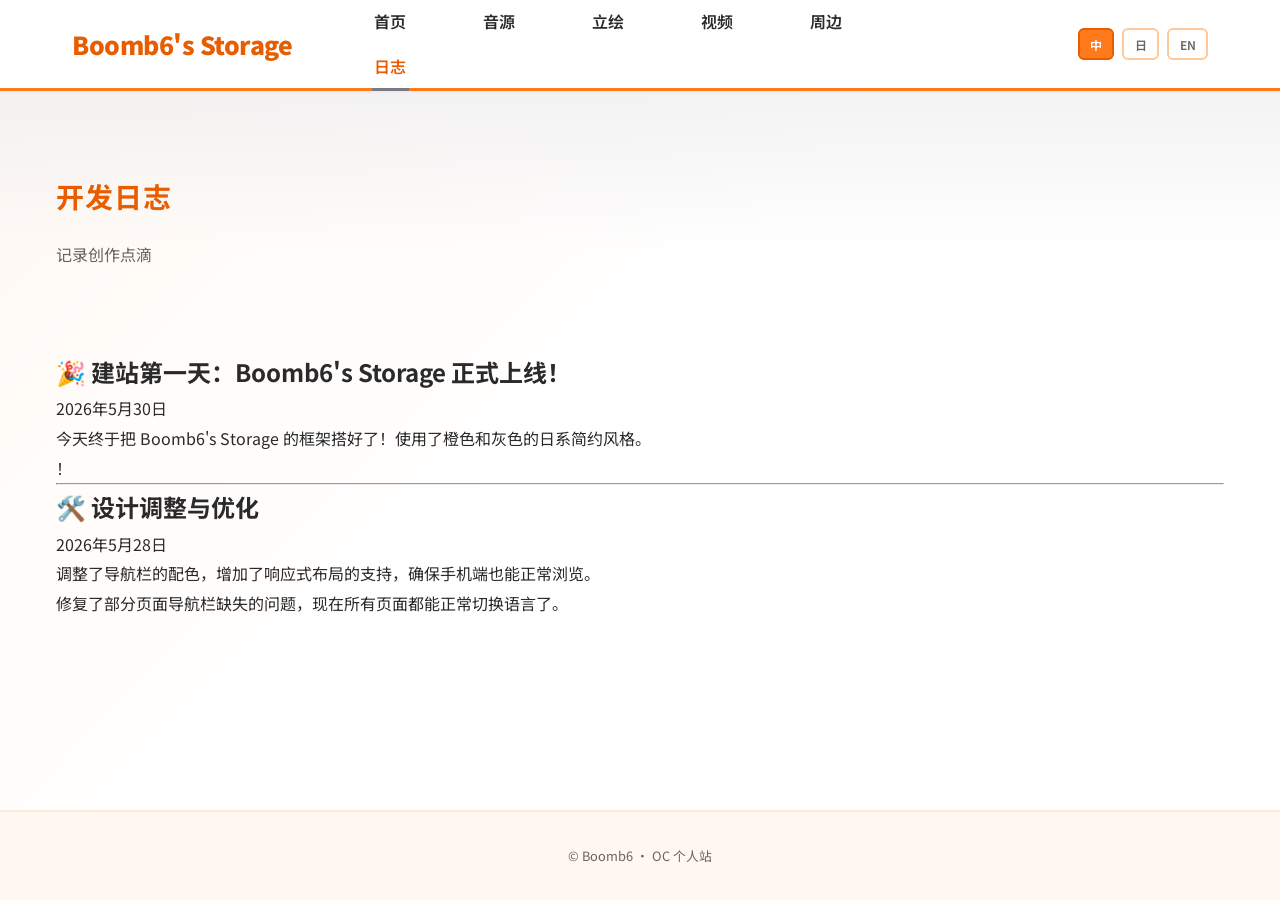
==== blog.html @ de1bec45 "Add files via upload" ====
<!DOCTYPE html>
<html lang="zh-CN">
<head>
    <meta charset="UTF-8">
    <meta name="viewport" content="width=device-width, initial-scale=1.0">
    <title>日志 - Boomb6's Storage</title>
    <!-- 确保 css/style.css 路径正确 -->
    <link rel="stylesheet" href="css/style.css">
</head>
<body data-page="blog">
    <header class="site-header">
        <nav class="nav-inner">
            <!-- 网站Logo/名称 -->
            <a href="index.html" class="site-logo" data-i18n="site.name">Boomb6's Storage</a>

            <!-- 导航栏链接 -->
            <ul class="nav-links">
                <li><a href="index.html" data-page="home" data-i18n="nav.home">首页</a></li>
                <li><a href="voicebank.html" data-page="voicebank" data-i18n="nav.voicebank">音源</a></li>
                <li><a href="gallery.html" data-page="gallery" data-i18n="nav.gallery">立绘</a></li>
                <li><a href="videos.html" data-page="videos" data-i18n="nav.videos">视频</a></li>
                <li><a href="merch.html" data-page="merch" data-i18n="nav.merch">周边</a></li>
                <li><a href="blog.html" data-page="blog" data-i18n="nav.blog">日志</a></li>
            </ul>

            <!-- 语言切换按钮 -->
            <div class="lang-switcher" aria-label="Language">
                <button type="button" data-lang="zh" class="active">中</button>
                <button type="button" data-lang="ja">日</button>
                <button type="button" data-lang="en">EN</button>
            </div>
        </nav>
    </header>

    <!-- 使用 blog-container 容器，配合下方的 CSS 样式 -->
    <main class="blog-container">
        <!-- 页面标题和描述 -->
        <h1 class="page-title" data-i18n="blog.title">开发日志</h1>
        <p class="page-desc" data-i18n="blog.desc">记录我的创作</p>

        <!-- 第一篇日志（最新，带图片） -->
        <article class="blog-post">
            <header class="post-header">
                <h2 class="post-title">🎉 建站第一天：Boomb6's Storage 正式上线！</h2>
                <time class="post-date" datetime="2026-05-30">2026年5月30日</time>
            </header>
            
            <!-- 新闻配图（记得把图片放入 assets/images/ 文件夹） -->
            <figure class="post-image">
                <img src="assets/images/blog-01.jpg" alt="建站庆祝插画" loading="lazy" onerror="this.style.display='none'">
                <figcaption></figcaption>
            </figure>
            
            <div class="post-content">
                <p class="post-lead">今天终于把 Boomb6's Storage 的框架搭好了！使用了橙色和灰色的日系简约风格。</p>
                <p>！</p>
            </div>
        </article>

        <!-- 分割线 -->
        <hr class="post-divider">

        <!-- 第二篇日志（纯文字） -->
        <article class="blog-post">
            <header class="post-header">
                <h2 class="post-title">🛠️ 设计调整与优化</h2>
                <time class="post-date" datetime="2026-05-28">2026年5月28日</time>
            </header>
            <div class="post-content">
                <p>调整了导航栏的配色，增加了响应式布局的支持，确保手机端也能正常浏览。</p>
                <p>修复了部分页面导航栏缺失的问题，现在所有页面都能正常切换语言了。</p>
            </div>
        </article>

    </main>

    <footer class="site-footer">
        <p data-i18n="footer">© Boomb6 · OC 个人站</p>
    </footer>

    <!-- 确保 JS 文件路径正确（去掉了不存在的 config.js） -->
    <script src="js/i18n.js"></script>
    <script src="js/main.js"></script>
</body>
</html>
---- css/style.css ----
/* Boomb6's Storage — 2000s 橙白 + 原子灰 */
@import url('https://fonts.googleapis.com/css2?family=Noto+Sans+JP:wght@400;600;800;900&family=Noto+Sans+SC:wght@400;600;800;900&family=Noto+Sans:wght@400;600;800;900&display=swap');

:root {
  --bg: #ffffff;
  --bg-soft: #fff8f2;
  --bg-card: #ffffff;
  --text: #2a2a2a;
  --text-muted: #6b635c;
  --orange: #ff7a1a;
  --orange-deep: #e85d00;
  --orange-light: #ffb347;
  --orange-pale: #ffe8d4;
  --atomic-gray: #b8b8c0;
  --atomic-gray-deep: #7a7a85;
  --atomic-gray-pale: #ececee;
  --border: #ffc99a;
  --shadow: 0 4px 0 rgba(232, 93, 0, 0.12), 0 8px 24px rgba(255, 122, 26, 0.08);
  --radius: 10px;
  --nav-height: 88px;
  --nav-max-width: 1600px;
  --nav-inline: 4.5rem;
  --nav-link-gap: 4.5rem;
  --max-width: 1280px;
  --space-section: 5rem;
  --space-block: 3rem;
  --space-inline: 3.5rem;
  --font-ja: 'Noto Sans JP', 'MS PGothic', sans-serif;
  --font-zh: 'Noto Sans SC', 'Microsoft YaHei', sans-serif;
  --font-en: 'Noto Sans', 'Trebuchet MS', sans-serif;
  --fw-logo: 900;
  --fw-nav: 600;
}

*, *::before, *::after { box-sizing: border-box; margin: 0; padding: 0; }
html { scroll-behavior: smooth; }

body {
  font-family: var(--font-ja);
  font-weight: 400;
  background: var(--bg);
  background-image:
    linear-gradient(180deg, var(--atomic-gray-pale) 0%, transparent 28%),
    linear-gradient(135deg, var(--bg-soft) 0%, var(--bg) 45%, #fff 100%);
  background-attachment: fixed;
  color: var(--text);
  line-height: 1.85;
  min-height: 100vh;
  display: flex;
  flex-direction: column;
}
body.lang-zh { font-family: var(--font-zh); }
body.lang-en { font-family: var(--font-en); }

/* 顶部导航 */
.site-header {
  position: sticky; top: 0; z-index: 100;
  background: rgba(255, 255, 255, 0.95);
  backdrop-filter: blur(6px);
  border-bottom: 3px solid var(--orange);
  box-shadow: 0 2px 0 var(--atomic-gray-pale);
}
.nav-inner {
  width: 100%; max-width: var(--nav-max-width); margin: 0 auto;
  padding: 0 var(--nav-inline); min-height: var(--nav-height);
  display: flex; align-items: center; justify-content: flex-start; gap: 5rem;
}
.site-logo {
  font-size: 1.55rem; font-weight: var(--fw-logo); color: var(--orange-deep);
  text-decoration: none; letter-spacing: -0.02em; white-space: nowrap;
  flex-shrink: 0; margin-right: auto; line-height: 1.15; -webkit-font-smoothing: antialiased;
}
.nav-links {
  display: flex; flex-wrap: wrap; align-items: center;
  gap: 1rem var(--nav-link-gap); list-style: none; margin-left: auto;
}
.nav-links a {
  color: var(--text); text-decoration: none; font-size: 1rem; font-weight: var(--fw-nav);
  padding: 0.6rem 0.15rem; border-bottom: 3px solid transparent; transition: color 0.2s, border-color 0.2s;
}
.nav-links a:hover { color: var(--orange); }
.nav-links a.active { color: var(--orange-deep); border-bottom-color: var(--atomic-gray-deep); }
.lang-switcher { display: flex; gap: 0.5rem; flex-shrink: 0; margin-left: 3.5rem; }
.lang-switcher button {
  background: var(--bg); border: 2px solid var(--border); color: var(--text-muted);
  font-size: 0.75rem; font-weight: 600; padding: 0.35rem 0.65rem; border-radius: 6px;
  cursor: pointer; font-family: inherit; transition: all 0.2s;
}
.lang-switcher button:hover, .lang-switcher button.active {
  background: var(--orange); border-color: var(--orange-deep); color: #fff;
}

/* 主内容 */
main {
  flex: 1; max-width: var(--max-width); width: 100%; margin: 0 auto;
  padding: var(--space-section) var(--space-inline) 6rem;
}
.page-title { font-size: 1.75rem; font-weight: 700; margin-bottom: 1rem; letter-spacing: 0.03em; color: var(--orange-deep); }
.page-desc { color: var(--text-muted); font-size: 1rem; margin-bottom: var(--space-section); max-width: 48rem; line-height: 1.95; }

/* =========================================
   ✅ 首页专属样式（轻盈中心橙色渐变 + 小标题灰色描边）
   ========================================= */
body[data-page="home"] {
  background-image: 
    url('../assets/images/home-overlay-light.png'),
    url('../assets/images/home-bg.jpg') !important;
  background-size: cover, cover !important;
  background-position: center, center !important;
  background-attachment: fixed, fixed !important;
  background-repeat: no-repeat, no-repeat !important;
  background-color: var(--bg);
}

/* 首页大标题/描述：白色+轻微阴影 */
.hero h1, .hero p, 
body[data-page="home"] .page-title, 
body[data-page="home"] .page-desc {
  color: #ffffff !important;
  text-shadow: 0 1px 6px rgba(0, 0, 0, 0.25) !important;
}

/* ✅ 新增：首页小标题灰色描边，提升清晰度 */
.quick-card h3 {
  color: var(--orange-deep) !important;
  text-shadow: none !important;
  /* 使用 paint-order 让描边在文字下层，不侵蚀字形 */
  -webkit-text-stroke: 0.8px var(--atomic-gray-deep);
  paint-order: stroke fill;
}
/* ========================================= */

/* 首页布局 */
.main-home {
  position: relative; flex: 1; width: 100%; max-width: none; margin: 0; padding: 0;
  min-height: calc(100svh - var(--nav-height) - 5.5rem);
  display: flex; flex-direction: column; align-items: stretch; overflow: hidden;
}
.hero {
  position: relative; z-index: 1; flex: 1; width: 100%; max-width: var(--max-width);
  margin: 0 auto; padding: 5rem var(--space-inline) 6rem; text-align: center;
  display: flex; flex-direction: column; justify-content: center;
}
.hero-content { position: relative; width: 100%; }
.hero-avatar {
  width: 180px; height: 180px; border-radius: 50%; object-fit: cover;
  border: 4px solid var(--orange); box-shadow: 0 0 0 4px var(--atomic-gray-pale), var(--shadow);
  margin-bottom: 2.5rem; background: var(--orange-pale);
}
.hero h1 { font-size: 2rem; font-weight: 700; margin-bottom: 1.25rem; }
.hero p { max-width: 48rem; margin: 0 auto 4rem; font-size: 1.05rem; line-height: 1.95; }
.quick-links {
  display: grid; grid-template-columns: repeat(auto-fit, minmax(180px, 1fr));
  gap: var(--space-block); margin-top: 3rem; max-width: 960px; margin-left: auto; margin-right: auto;
}
.quick-card {
  display: flex; flex-direction: column; align-items: center; justify-content: flex-start;
  border: 2px solid var(--border); border-radius: var(--radius); padding: 2.5rem 2rem;
  min-height: 9.5rem; text-decoration: none; color: var(--text); text-align: center;
  transition: transform 0.2s, box-shadow 0.2s, border-color 0.2s; box-shadow: var(--shadow);
  background: rgba(255, 255, 255, 0.92) !important; backdrop-filter: blur(4px);
}
.quick-card:hover {
  transform: translateY(-4px); border-color: var(--atomic-gray-deep);
  box-shadow: 0 6px 0 rgba(122, 122, 133, 0.25), 0 12px 28px rgba(255, 122, 26, 0.12);
}
.quick-card .icon {
  display: flex; align-items: center; justify-content: center; width: 2rem; height: 2rem;
  margin: 0 0 0.75rem; font-size: 1.75rem; line-height: 1; color: var(--orange); flex-shrink: 0;
}
.quick-card .icon svg { display: block; width: 100%; height: 100%; fill: currentColor; }
.quick-card h3 { margin: 0; font-size: 0.95rem; font-weight: 600; line-height: 1.4; }

/* 卡片通用 */
.card {
  background: var(--bg-card); border: 2px solid var(--border); border-radius: var(--radius);
  padding: 3.25rem; margin-bottom: var(--space-block); box-shadow: var(--shadow);
}
.card h2 {
  font-size: 1.15rem; font-weight: 700; margin-bottom: 1.25rem; padding-bottom: 0.75rem;
  border-bottom: 2px dashed var(--atomic-gray); color: var(--orange-deep);
}

/* 音源页 */
.voicebank-info { display: flex; flex-wrap: wrap; gap: 4rem; align-items: flex-start; }
.voicebank-cover {
  width: 220px; height: 220px; border-radius: var(--radius); object-fit: cover;
  background: var(--orange-pale); flex-shrink: 0; border: 3px solid var(--orange);
  box-shadow: 0 0 0 3px var(--atomic-gray-pale);
}
.voicebank-meta { flex: 1; min-width: 240px; }
.voicebank-char-name { font-size: 1.5rem; font-weight: 700; letter-spacing: 0.04em; margin-bottom: 1.5rem; color: var(--orange-deep); }
.voicebank-meta dl { display: grid; grid-template-columns: auto 1fr; gap: 1rem 2.5rem; font-size: 0.95rem; margin-bottom: 2rem; line-height: 1.8; }
.voicebank-meta dt { color: var(--text-muted); font-weight: 600; }
.voicebank-meta dd { font-weight: 500; }
.audio-preview { margin: 2rem 0; }
.audio-preview audio { width: 100%; max-width: 420px; height: 44px; }
.audio-preview label { display: block; font-size: 0.9rem; font-weight: 600; color: var(--orange-deep); margin-bottom: 0.75rem; }
.btn-download {
  display: inline-flex; align-items: center; gap: 0.6rem;
  background: linear-gradient(180deg, var(--orange-light) 0%, var(--orange) 100%);
  color: #fff; text-decoration: none; padding: 0.85rem 1.5rem; border-radius: var(--radius);
  font-size: 0.95rem; font-weight: 600; border: 2px solid var(--orange-deep); cursor: pointer;
  transition: filter 0.2s, transform 0.2s; box-shadow: 0 3px 0 var(--orange-deep);
}
.btn-download:hover { filter: brightness(1.05); transform: translateY(-1px); }
.btn-download:active { transform: translateY(2px); box-shadow: none; }
.btn-download svg { width: 18px; height: 18px; }
.usage-note {
  font-size: 0.85rem; color: var(--text-muted); margin-top: 1.5rem; line-height: 1.85;
  padding: 1rem 1.25rem; background: var(--atomic-gray-pale);
  border-left: 4px solid var(--atomic-gray-deep); border-radius: 0 var(--radius) var(--radius) 0;
}

/* 立绘画廊 */
body[data-page="gallery"] main { max-width: 1100px; }
.gallery-stack { display: flex; flex-direction: column; align-items: center; gap: var(--space-section); width: 100%; }
.gallery-item { width: 100%; max-width: 1000px; margin: 0; display: flex; flex-direction: column; gap: 1rem; }
.gallery-item figcaption { font-size: 1.05rem; font-weight: 700; color: var(--orange-deep); padding: 0 0.25rem; letter-spacing: 0.03em; }
.gallery-figure-media {
  display: flex; justify-content: center; align-items: center; width: 100%; padding: 1.75rem;
  background: var(--bg-card); border: 2px solid var(--border); border-radius: var(--radius);
  box-shadow: var(--shadow); transition: border-color 0.2s, box-shadow 0.2s; min-height: 160px;
}
.gallery-item:hover .gallery-figure-media { border-color: var(--atomic-gray-deep); box-shadow: 0 6px 0 rgba(122, 122, 133, 0.2), 0 12px 28px rgba(255, 122, 26, 0.1); }
.gallery-item img { display: block; width: auto; height: auto; max-width: 100%; max-height: min(85vh, 1200px); object-fit: contain; background: transparent; cursor: zoom-in; }
.gallery-item.is-portrait img { max-height: min(90vh, 1400px); }
.gallery-item.is-landscape img { max-width: 100%; max-height: min(72vh, 900px); }
.gallery-item.is-square img { max-width: min(100%, 720px); max-height: min(85vh, 900px); }
.gallery-figure-media:has(img.is-broken) { min-height: 200px; background: linear-gradient(135deg, var(--orange-pale) 0%, var(--atomic-gray-pale) 100%); }
.gallery-figure-media:has(img.is-broken)::after { content: 'Image'; color: var(--text-muted); font-size: 0.85rem; font-weight: 600; }

/* 灯箱 */
.lightbox { display: none; position: fixed; inset: 0; z-index: 200; background: rgba(232, 93, 0, 0.88); align-items: center; justify-content: center; padding: 2rem; }
.lightbox.open { display: flex; }
.lightbox img { width: auto; height: auto; max-width: 96vw; max-height: 92vh; object-fit: contain; border-radius: var(--radius); border: 4px solid #fff; box-shadow: 0 0 0 4px var(--atomic-gray); }
.lightbox-close { position: absolute; top: 1.5rem; right: 1.5rem; background: #fff; border: 2px solid var(--orange-deep); color: var(--orange-deep); font-size: 1.5rem; width: 2.5rem; height: 2.5rem; border-radius: 50%; cursor: pointer; line-height: 1; font-weight: 700; }

/* 视频 */
.video-grid { display: grid; gap: var(--space-section); }
.video-item { background: var(--bg-card); border: 2px solid var(--border); border-radius: var(--radius); overflow: hidden; box-shadow: var(--shadow); }
.video-wrapper { position: relative; padding-bottom: 56.25%; height: 0; background: #1a1a1a; border-bottom: 3px solid var(--orange); }
.video-wrapper iframe, .video-wrapper video { position: absolute; top: 0; left: 0; width: 100%; height: 100%; border: none; }
.video-item .video-info { padding: 2rem 2.25rem; }
.video-item h3 { font-size: 1.1rem; font-weight: 700; margin-bottom: 0.5rem; color: var(--orange-deep); }
.video-item p { font-size: 0.9rem; color: var(--text-muted); line-height: 1.8; }

/* 周边 */
.merch-grid { display: grid; grid-template-columns: repeat(auto-fill, minmax(300px, 1fr)); gap: var(--space-block); }
.merch-item { background: var(--bg-card); border: 2px solid var(--border); border-radius: var(--radius); overflow: hidden; box-shadow: var(--shadow); transition: border-color 0.2s; }
.merch-item:hover { border-color: var(--atomic-gray-deep); }
.merch-item img { width: 100%; aspect-ratio: 1; object-fit: cover; background: var(--orange-pale); border-bottom: 2px solid var(--border); }
.merch-item .merch-body { padding: 2rem 2.25rem; }
.merch-item h3 { font-size: 1rem; font-weight: 700; margin-bottom: 0.5rem; color: var(--orange-deep); }
.merch-item p { font-size: 0.9rem; color: var(--text-muted); line-height: 1.8; }
.merch-tag { display: inline-block; font-size: 0.75rem; font-weight: 600; padding: 0.25rem 0.65rem; background: var(--atomic-gray-pale); border: 1px solid var(--atomic-gray); border-radius: 6px; margin-top: 0.75rem; color: var(--atomic-gray-deep); }

/* 页脚 */
.site-footer { text-align: center; padding: 2rem; font-size: 0.8rem; color: var(--text-muted); border-top: 2px solid var(--orange-pale); background: var(--bg-soft); margin-top: 2rem; }

/* 占位图 */
.placeholder-img { background: linear-gradient(135deg, var(--orange-pale) 0%, var(--atomic-gray-pale) 100%); display: flex; align-items: center; justify-content: center; color: var(--text-muted); font-size: 0.8rem; font-weight: 600; }

/* 响应式 */
@media (max-width: 768px) {
  .nav-inner { flex-wrap: wrap; padding: 1.25rem 1.5rem; gap: 1.25rem; min-height: auto; }
  .site-logo { width: 100%; margin-right: 0; font-size: 1.35rem; }
  .nav-links { width: 100%; margin-left: 0; justify-content: flex-start; gap: 0.75rem 1.75rem; }
  .lang-switcher { margin-left: 0; }
  main { padding: 2.5rem 1.25rem 4rem; }
  .main-home { min-height: calc(100svh - var(--nav-height) - 6rem); }
  .hero { padding: 2.5rem 1.25rem 3.5rem; }
  .card { padding: 1.75rem; }
  .voicebank-cover { width: 100%; max-width: 220px; }
}
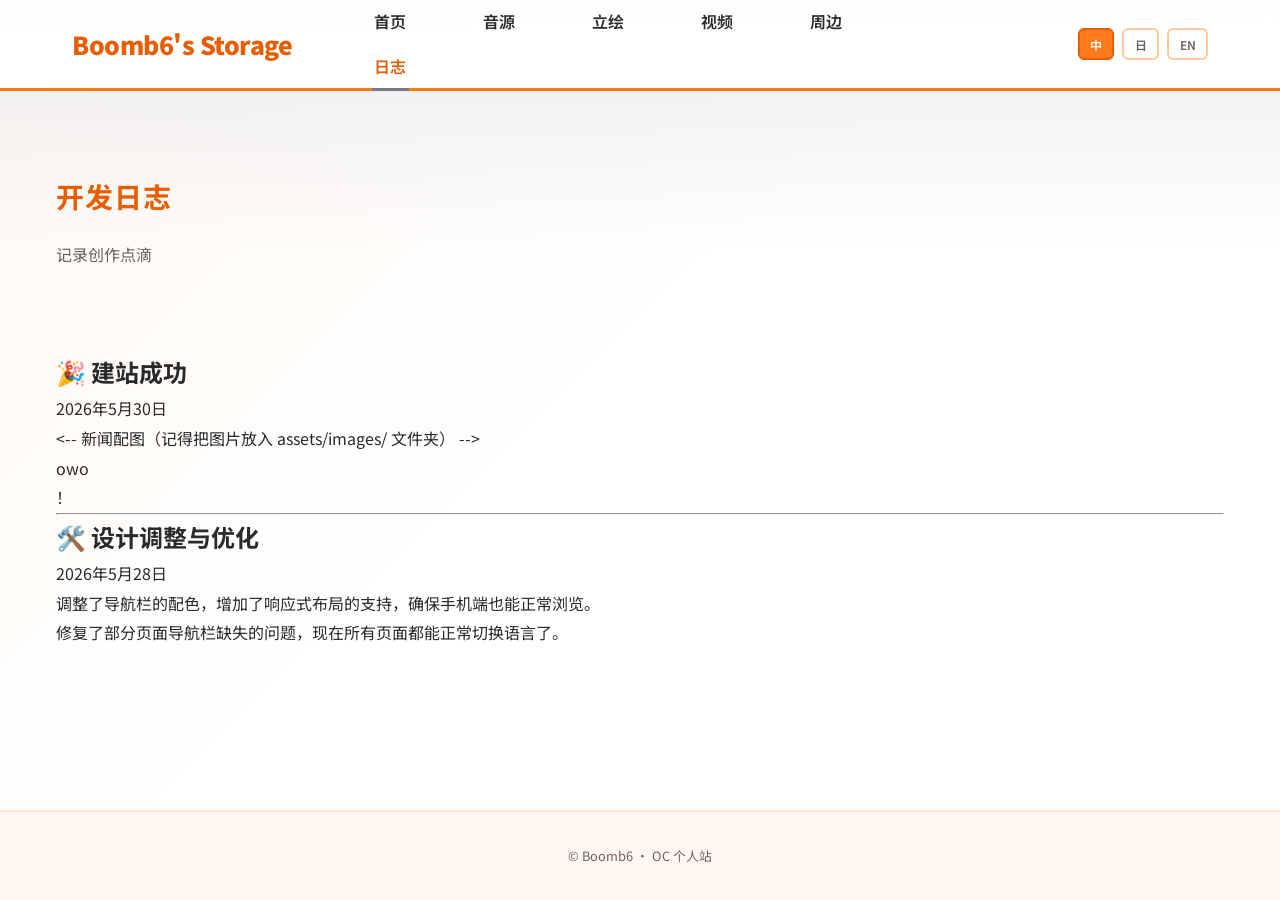
==== commit b12ac106: "Add files via upload" ====
--- a/blog.html
+++ b/blog.html
@@ -41,18 +41,18 @@
         <!-- 第一篇日志（最新，带图片） -->
         <article class="blog-post">
             <header class="post-header">
-                <h2 class="post-title">🎉 建站第一天：Boomb6's Storage 正式上线！</h2>
+                <h2 class="post-title">🎉 建站成功</h2>
                 <time class="post-date" datetime="2026-05-30">2026年5月30日</time>
             </header>
             
-            <!-- 新闻配图（记得把图片放入 assets/images/ 文件夹） -->
+            <-- 新闻配图（记得把图片放入 assets/images/ 文件夹） -->
             <figure class="post-image">
                 <img src="assets/images/blog-01.jpg" alt="建站庆祝插画" loading="lazy" onerror="this.style.display='none'">
                 <figcaption></figcaption>
             </figure>
             
             <div class="post-content">
-                <p class="post-lead">今天终于把 Boomb6's Storage 的框架搭好了！使用了橙色和灰色的日系简约风格。</p>
+                <p class="post-lead">owo</p>
                 <p>！</p>
             </div>
         </article>
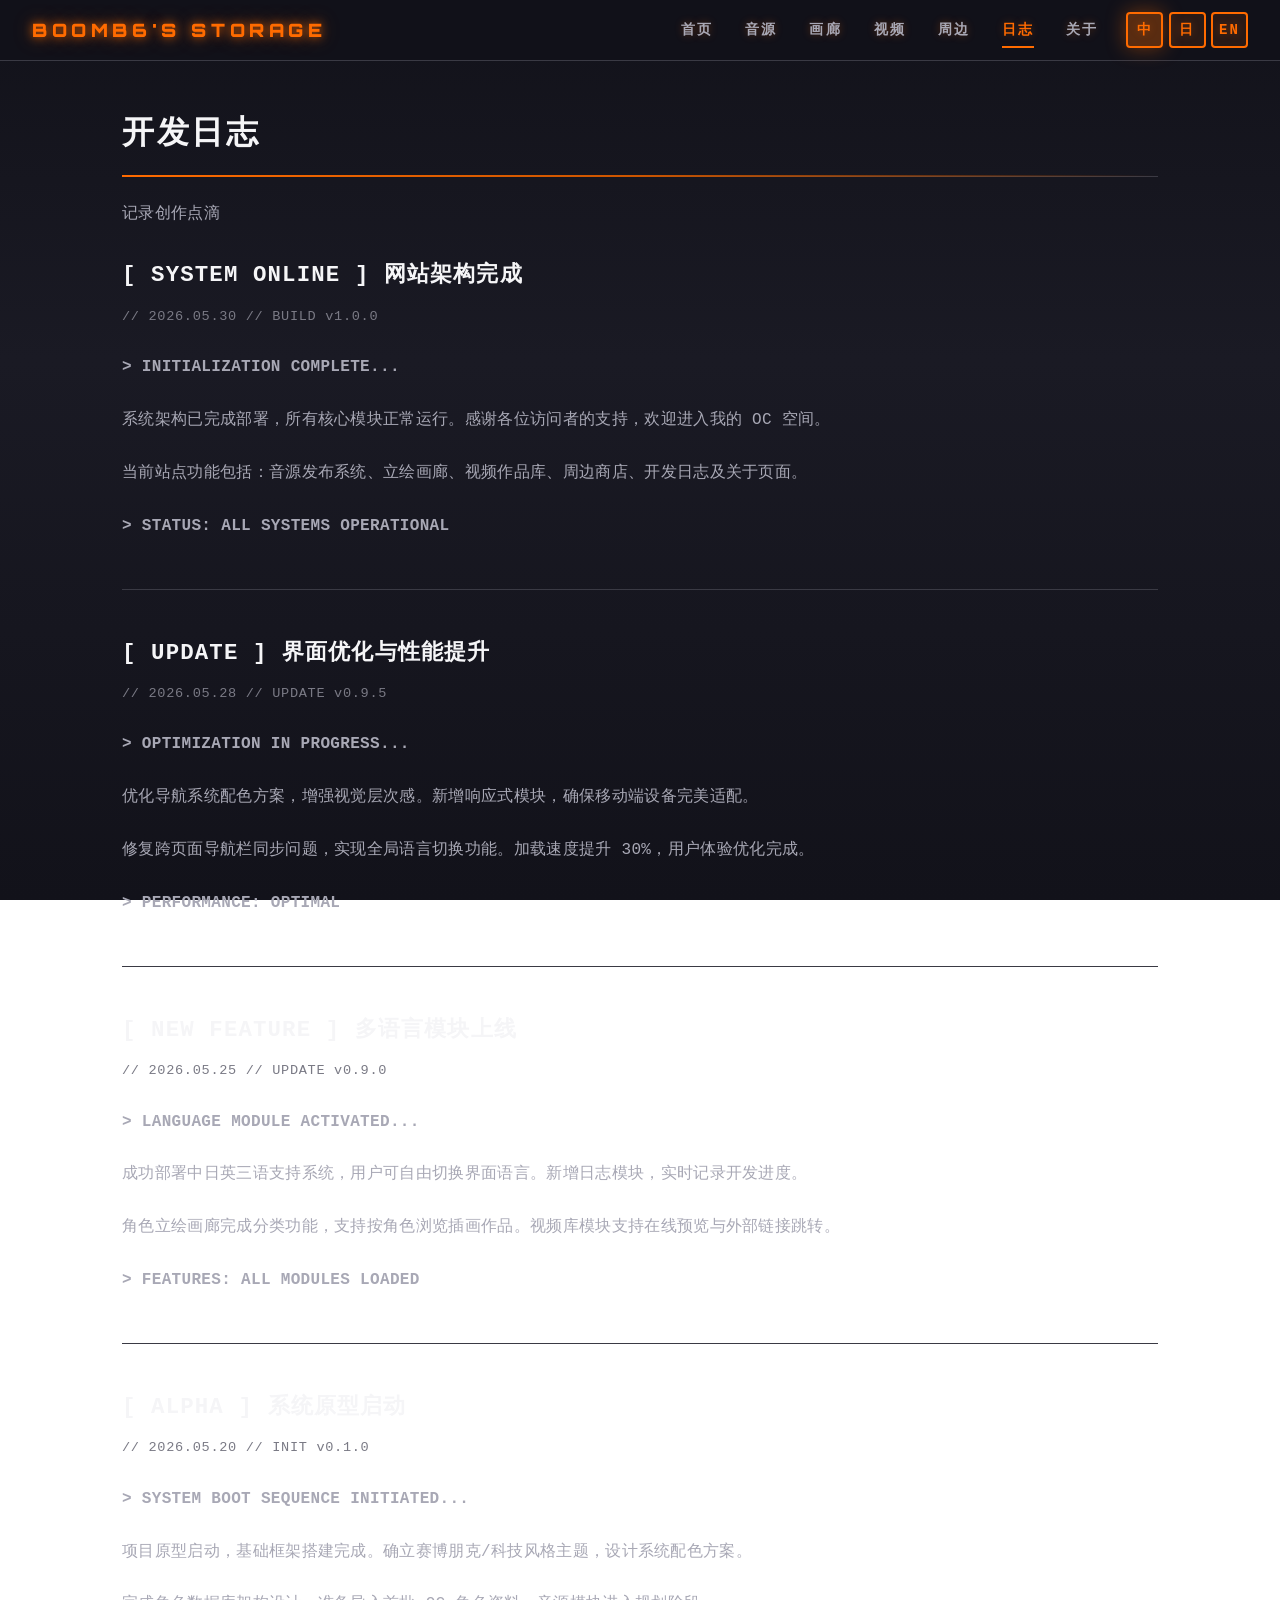
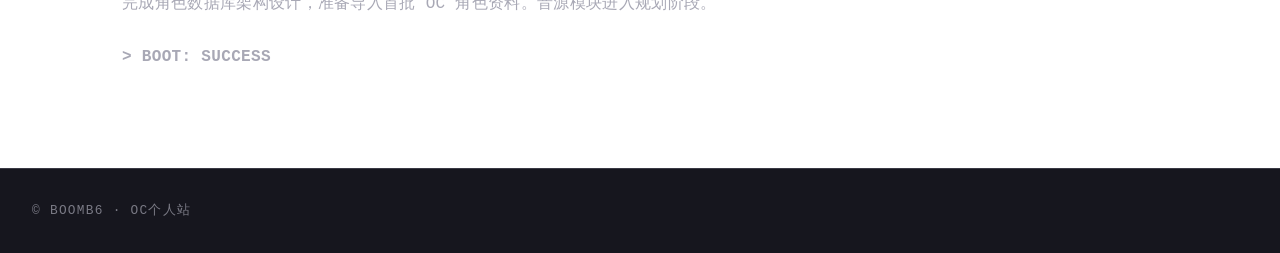
==== commit 1aa343bd: "Add files via upload" ====
--- a/blog.html
+++ b/blog.html
@@ -1,85 +1,105 @@
-<!DOCTYPE html>
-<html lang="zh-CN">
-<head>
-    <meta charset="UTF-8">
-    <meta name="viewport" content="width=device-width, initial-scale=1.0">
-    <title>日志 - Boomb6's Storage</title>
-    <!-- 确保 css/style.css 路径正确 -->
-    <link rel="stylesheet" href="css/style.css">
-</head>
-<body data-page="blog">
-    <header class="site-header">
-        <nav class="nav-inner">
-            <!-- 网站Logo/名称 -->
-            <a href="index.html" class="site-logo" data-i18n="site.name">Boomb6's Storage</a>
-
-            <!-- 导航栏链接 -->
-            <ul class="nav-links">
-                <li><a href="index.html" data-page="home" data-i18n="nav.home">首页</a></li>
-                <li><a href="voicebank.html" data-page="voicebank" data-i18n="nav.voicebank">音源</a></li>
-                <li><a href="gallery.html" data-page="gallery" data-i18n="nav.gallery">立绘</a></li>
-                <li><a href="videos.html" data-page="videos" data-i18n="nav.videos">视频</a></li>
-                <li><a href="merch.html" data-page="merch" data-i18n="nav.merch">周边</a></li>
-                <li><a href="blog.html" data-page="blog" data-i18n="nav.blog">日志</a></li>
-            </ul>
-
-            <!-- 语言切换按钮 -->
-            <div class="lang-switcher" aria-label="Language">
-                <button type="button" data-lang="zh" class="active">中</button>
-                <button type="button" data-lang="ja">日</button>
-                <button type="button" data-lang="en">EN</button>
-            </div>
-        </nav>
-    </header>
-
-    <!-- 使用 blog-container 容器，配合下方的 CSS 样式 -->
-    <main class="blog-container">
-        <!-- 页面标题和描述 -->
-        <h1 class="page-title" data-i18n="blog.title">开发日志</h1>
-        <p class="page-desc" data-i18n="blog.desc">记录我的创作</p>
-
-        <!-- 第一篇日志（最新，带图片） -->
-        <article class="blog-post">
-            <header class="post-header">
-                <h2 class="post-title">🎉 建站成功</h2>
-                <time class="post-date" datetime="2026-05-30">2026年5月30日</time>
-            </header>
-            
-            <-- 新闻配图（记得把图片放入 assets/images/ 文件夹） -->
-            <figure class="post-image">
-                <img src="assets/images/blog-01.jpg" alt="建站庆祝插画" loading="lazy" onerror="this.style.display='none'">
-                <figcaption></figcaption>
-            </figure>
-            
-            <div class="post-content">
-                <p class="post-lead">owo</p>
-                <p>！</p>
-            </div>
-        </article>
-
-        <!-- 分割线 -->
-        <hr class="post-divider">
-
-        <!-- 第二篇日志（纯文字） -->
-        <article class="blog-post">
-            <header class="post-header">
-                <h2 class="post-title">🛠️ 设计调整与优化</h2>
-                <time class="post-date" datetime="2026-05-28">2026年5月28日</time>
-            </header>
-            <div class="post-content">
-                <p>调整了导航栏的配色，增加了响应式布局的支持，确保手机端也能正常浏览。</p>
-                <p>修复了部分页面导航栏缺失的问题，现在所有页面都能正常切换语言了。</p>
-            </div>
-        </article>
-
-    </main>
-
-    <footer class="site-footer">
-        <p data-i18n="footer">© Boomb6 · OC 个人站</p>
-    </footer>
-
-    <!-- 确保 JS 文件路径正确（去掉了不存在的 config.js） -->
-    <script src="js/i18n.js"></script>
-    <script src="js/main.js"></script>
-</body>
-</html>+<!DOCTYPE html>
+<html lang="zh-CN">
+<head>
+    <meta charset="UTF-8">
+    <meta name="viewport" content="width=device-width, initial-scale=1.0">
+    <title>日志 - Boomb6's Storage</title>
+    <link rel="icon" href="data:image/svg+xml,<svg xmlns='http://www.w3.org/2000/svg' viewBox='0 0 32 32'><rect width='32' height='32' fill='%230A0A12'/><line x1='4' y1='16' x2='10' y2='16' stroke='%23FF6B00' stroke-width='2'/><line x1='22' y1='16' x2='28' y2='16' stroke='%23FF6B00' stroke-width='2'/><line x1='16' y1='4' x2='16' y2='10' stroke='%23FF6B00' stroke-width='2'/><line x1='16' y1='22' x2='16' y2='28' stroke='%23FF6B00' stroke-width='2'/><circle cx='16' cy='16' r='5' fill='none' stroke='%23FF6B00' stroke-width='2'/><circle cx='16' cy='16' r='2' fill='%23FF6B00'/></svg>" type="image/svg+xml">
+    <link rel="preconnect" href="https://fonts.googleapis.com">
+    <link rel="preconnect" href="https://fonts.gstatic.com" crossorigin>
+    <link href="https://fonts.googleapis.com/css2?family=Orbitron:wght@400;500;600;700;800;900&family=Share+Tech+Mono&family=Noto+Sans+Mono+CJK+SC:wght@400;500;600;700&display=swap" rel="stylesheet">
+    <link rel="stylesheet" href="css/style.css">
+</head>
+<body data-page="blog">
+    <header class="site-header">
+        <nav class="nav-inner">
+            <a href="index.html" class="site-logo" data-i18n="site.name">Boomb6's Storage</a>
+            <ul class="nav-links">
+                <li><a href="index.html" data-page="home" data-i18n="nav.home">HOME</a></li>
+                <li><a href="voicebank.html" data-page="voicebank" data-i18n="nav.voicebank">VOICEBANK</a></li>
+                <li><a href="gallery.html" data-page="gallery" data-i18n="nav.gallery">GALLERY</a></li>
+                <li><a href="videos.html" data-page="videos" data-i18n="nav.videos">VIDEOS</a></li>
+                <li><a href="merch.html" data-page="merch" data-i18n="nav.merch">MERCH</a></li>
+                <li><a href="blog.html" data-page="blog" data-i18n="nav.blog">BLOG</a></li>
+                <li><a href="about.html" data-page="about" data-i18n="nav.about">ABOUT</a></li>
+            </ul>
+            <div class="lang-switcher">
+                <button type="button" data-lang="zh" class="active">中</button>
+                <button type="button" data-lang="ja">日</button>
+                <button type="button" data-lang="en">EN</button>
+            </div>
+        </nav>
+    </header>
+
+    <main class="main-container">
+        <h1 class="page-title" data-i18n="blog.title">开发日志</h1>
+        <p class="page-desc" data-i18n="blog.desc">记录创作点滴</p>
+
+        <article class="blog-post">
+            <header class="post-header">
+                <h2 class="post-title">[ SYSTEM ONLINE ] 网站架构完成</h2>
+                <time class="post-date" datetime="2026-05-30">// 2026.05.30 // BUILD v1.0.0</time>
+            </header>
+
+            <div class="post-content">
+                <p class="post-lead">> INITIALIZATION COMPLETE...</p>
+                <p>系统架构已完成部署，所有核心模块正常运行。感谢各位访问者的支持，欢迎进入我的 OC 空间。</p>
+                <p>当前站点功能包括：音源发布系统、立绘画廊、视频作品库、周边商店、开发日志及关于页面。</p>
+                <p class="post-lead">> STATUS: ALL SYSTEMS OPERATIONAL</p>
+            </div>
+        </article>
+
+        <hr class="post-divider">
+
+        <article class="blog-post">
+            <header class="post-header">
+                <h2 class="post-title">[ UPDATE ] 界面优化与性能提升</h2>
+                <time class="post-date" datetime="2026-05-28">// 2026.05.28 // UPDATE v0.9.5</time>
+            </header>
+            <div class="post-content">
+                <p class="post-lead">> OPTIMIZATION IN PROGRESS...</p>
+                <p>优化导航系统配色方案，增强视觉层次感。新增响应式模块，确保移动端设备完美适配。</p>
+                <p>修复跨页面导航栏同步问题，实现全局语言切换功能。加载速度提升 30%，用户体验优化完成。</p>
+                <p class="post-lead">> PERFORMANCE: OPTIMAL</p>
+            </div>
+        </article>
+
+        <hr class="post-divider">
+
+        <article class="blog-post">
+            <header class="post-header">
+                <h2 class="post-title">[ NEW FEATURE ] 多语言模块上线</h2>
+                <time class="post-date" datetime="2026-05-25">// 2026.05.25 // UPDATE v0.9.0</time>
+            </header>
+            <div class="post-content">
+                <p class="post-lead">> LANGUAGE MODULE ACTIVATED...</p>
+                <p>成功部署中日英三语支持系统，用户可自由切换界面语言。新增日志模块，实时记录开发进度。</p>
+                <p>角色立绘画廊完成分类功能，支持按角色浏览插画作品。视频库模块支持在线预览与外部链接跳转。</p>
+                <p class="post-lead">> FEATURES: ALL MODULES LOADED</p>
+            </div>
+        </article>
+
+        <hr class="post-divider">
+
+        <article class="blog-post">
+            <header class="post-header">
+                <h2 class="post-title">[ ALPHA ] 系统原型启动</h2>
+                <time class="post-date" datetime="2026-05-20">// 2026.05.20 // INIT v0.1.0</time>
+            </header>
+            <div class="post-content">
+                <p class="post-lead">> SYSTEM BOOT SEQUENCE INITIATED...</p>
+                <p>项目原型启动，基础框架搭建完成。确立赛博朋克/科技风格主题，设计系统配色方案。</p>
+                <p>完成角色数据库架构设计，准备导入首批 OC 角色资料。音源模块进入规划阶段。</p>
+                <p class="post-lead">> BOOT: SUCCESS</p>
+            </div>
+        </article>
+    </main>
+
+    <footer class="site-footer">
+        <p data-i18n="footer">© Boomb6 · OC个人站</p>
+    </footer>
+
+    <script src="js/i18n.js"></script>
+    <script src="js/main.js"></script>
+</body>
+</html>
--- a/css/style.css
+++ b/css/style.css
@@ -1,275 +1,1303 @@
-/* Boomb6's Storage — 2000s 橙白 + 原子灰 */
-@import url('https://fonts.googleapis.com/css2?family=Noto+Sans+JP:wght@400;600;800;900&family=Noto+Sans+SC:wght@400;600;800;900&family=Noto+Sans:wght@400;600;800;900&display=swap');
-
-:root {
-  --bg: #ffffff;
-  --bg-soft: #fff8f2;
-  --bg-card: #ffffff;
-  --text: #2a2a2a;
-  --text-muted: #6b635c;
-  --orange: #ff7a1a;
-  --orange-deep: #e85d00;
-  --orange-light: #ffb347;
-  --orange-pale: #ffe8d4;
-  --atomic-gray: #b8b8c0;
-  --atomic-gray-deep: #7a7a85;
-  --atomic-gray-pale: #ececee;
-  --border: #ffc99a;
-  --shadow: 0 4px 0 rgba(232, 93, 0, 0.12), 0 8px 24px rgba(255, 122, 26, 0.08);
-  --radius: 10px;
-  --nav-height: 88px;
-  --nav-max-width: 1600px;
-  --nav-inline: 4.5rem;
-  --nav-link-gap: 4.5rem;
-  --max-width: 1280px;
-  --space-section: 5rem;
-  --space-block: 3rem;
-  --space-inline: 3.5rem;
-  --font-ja: 'Noto Sans JP', 'MS PGothic', sans-serif;
-  --font-zh: 'Noto Sans SC', 'Microsoft YaHei', sans-serif;
-  --font-en: 'Noto Sans', 'Trebuchet MS', sans-serif;
-  --fw-logo: 900;
-  --fw-nav: 600;
-}
-
-*, *::before, *::after { box-sizing: border-box; margin: 0; padding: 0; }
-html { scroll-behavior: smooth; }
-
-body {
-  font-family: var(--font-ja);
-  font-weight: 400;
-  background: var(--bg);
-  background-image:
-    linear-gradient(180deg, var(--atomic-gray-pale) 0%, transparent 28%),
-    linear-gradient(135deg, var(--bg-soft) 0%, var(--bg) 45%, #fff 100%);
-  background-attachment: fixed;
-  color: var(--text);
-  line-height: 1.85;
-  min-height: 100vh;
-  display: flex;
-  flex-direction: column;
-}
-body.lang-zh { font-family: var(--font-zh); }
-body.lang-en { font-family: var(--font-en); }
-
-/* 顶部导航 */
-.site-header {
-  position: sticky; top: 0; z-index: 100;
-  background: rgba(255, 255, 255, 0.95);
-  backdrop-filter: blur(6px);
-  border-bottom: 3px solid var(--orange);
-  box-shadow: 0 2px 0 var(--atomic-gray-pale);
-}
-.nav-inner {
-  width: 100%; max-width: var(--nav-max-width); margin: 0 auto;
-  padding: 0 var(--nav-inline); min-height: var(--nav-height);
-  display: flex; align-items: center; justify-content: flex-start; gap: 5rem;
-}
-.site-logo {
-  font-size: 1.55rem; font-weight: var(--fw-logo); color: var(--orange-deep);
-  text-decoration: none; letter-spacing: -0.02em; white-space: nowrap;
-  flex-shrink: 0; margin-right: auto; line-height: 1.15; -webkit-font-smoothing: antialiased;
-}
-.nav-links {
-  display: flex; flex-wrap: wrap; align-items: center;
-  gap: 1rem var(--nav-link-gap); list-style: none; margin-left: auto;
-}
-.nav-links a {
-  color: var(--text); text-decoration: none; font-size: 1rem; font-weight: var(--fw-nav);
-  padding: 0.6rem 0.15rem; border-bottom: 3px solid transparent; transition: color 0.2s, border-color 0.2s;
-}
-.nav-links a:hover { color: var(--orange); }
-.nav-links a.active { color: var(--orange-deep); border-bottom-color: var(--atomic-gray-deep); }
-.lang-switcher { display: flex; gap: 0.5rem; flex-shrink: 0; margin-left: 3.5rem; }
-.lang-switcher button {
-  background: var(--bg); border: 2px solid var(--border); color: var(--text-muted);
-  font-size: 0.75rem; font-weight: 600; padding: 0.35rem 0.65rem; border-radius: 6px;
-  cursor: pointer; font-family: inherit; transition: all 0.2s;
-}
-.lang-switcher button:hover, .lang-switcher button.active {
-  background: var(--orange); border-color: var(--orange-deep); color: #fff;
-}
-
-/* 主内容 */
-main {
-  flex: 1; max-width: var(--max-width); width: 100%; margin: 0 auto;
-  padding: var(--space-section) var(--space-inline) 6rem;
-}
-.page-title { font-size: 1.75rem; font-weight: 700; margin-bottom: 1rem; letter-spacing: 0.03em; color: var(--orange-deep); }
-.page-desc { color: var(--text-muted); font-size: 1rem; margin-bottom: var(--space-section); max-width: 48rem; line-height: 1.95; }
-
-/* =========================================
-   ✅ 首页专属样式（轻盈中心橙色渐变 + 小标题灰色描边）
-   ========================================= */
-body[data-page="home"] {
-  background-image: 
-    url('../assets/images/home-overlay-light.png'),
-    url('../assets/images/home-bg.jpg') !important;
-  background-size: cover, cover !important;
-  background-position: center, center !important;
-  background-attachment: fixed, fixed !important;
-  background-repeat: no-repeat, no-repeat !important;
-  background-color: var(--bg);
-}
-
-/* 首页大标题/描述：白色+轻微阴影 */
-.hero h1, .hero p, 
-body[data-page="home"] .page-title, 
-body[data-page="home"] .page-desc {
-  color: #ffffff !important;
-  text-shadow: 0 1px 6px rgba(0, 0, 0, 0.25) !important;
-}
-
-/* ✅ 新增：首页小标题灰色描边，提升清晰度 */
-.quick-card h3 {
-  color: var(--orange-deep) !important;
-  text-shadow: none !important;
-  /* 使用 paint-order 让描边在文字下层，不侵蚀字形 */
-  -webkit-text-stroke: 0.8px var(--atomic-gray-deep);
-  paint-order: stroke fill;
-}
-/* ========================================= */
-
-/* 首页布局 */
-.main-home {
-  position: relative; flex: 1; width: 100%; max-width: none; margin: 0; padding: 0;
-  min-height: calc(100svh - var(--nav-height) - 5.5rem);
-  display: flex; flex-direction: column; align-items: stretch; overflow: hidden;
-}
-.hero {
-  position: relative; z-index: 1; flex: 1; width: 100%; max-width: var(--max-width);
-  margin: 0 auto; padding: 5rem var(--space-inline) 6rem; text-align: center;
-  display: flex; flex-direction: column; justify-content: center;
-}
-.hero-content { position: relative; width: 100%; }
-.hero-avatar {
-  width: 180px; height: 180px; border-radius: 50%; object-fit: cover;
-  border: 4px solid var(--orange); box-shadow: 0 0 0 4px var(--atomic-gray-pale), var(--shadow);
-  margin-bottom: 2.5rem; background: var(--orange-pale);
-}
-.hero h1 { font-size: 2rem; font-weight: 700; margin-bottom: 1.25rem; }
-.hero p { max-width: 48rem; margin: 0 auto 4rem; font-size: 1.05rem; line-height: 1.95; }
-.quick-links {
-  display: grid; grid-template-columns: repeat(auto-fit, minmax(180px, 1fr));
-  gap: var(--space-block); margin-top: 3rem; max-width: 960px; margin-left: auto; margin-right: auto;
-}
-.quick-card {
-  display: flex; flex-direction: column; align-items: center; justify-content: flex-start;
-  border: 2px solid var(--border); border-radius: var(--radius); padding: 2.5rem 2rem;
-  min-height: 9.5rem; text-decoration: none; color: var(--text); text-align: center;
-  transition: transform 0.2s, box-shadow 0.2s, border-color 0.2s; box-shadow: var(--shadow);
-  background: rgba(255, 255, 255, 0.92) !important; backdrop-filter: blur(4px);
-}
-.quick-card:hover {
-  transform: translateY(-4px); border-color: var(--atomic-gray-deep);
-  box-shadow: 0 6px 0 rgba(122, 122, 133, 0.25), 0 12px 28px rgba(255, 122, 26, 0.12);
-}
-.quick-card .icon {
-  display: flex; align-items: center; justify-content: center; width: 2rem; height: 2rem;
-  margin: 0 0 0.75rem; font-size: 1.75rem; line-height: 1; color: var(--orange); flex-shrink: 0;
-}
-.quick-card .icon svg { display: block; width: 100%; height: 100%; fill: currentColor; }
-.quick-card h3 { margin: 0; font-size: 0.95rem; font-weight: 600; line-height: 1.4; }
-
-/* 卡片通用 */
-.card {
-  background: var(--bg-card); border: 2px solid var(--border); border-radius: var(--radius);
-  padding: 3.25rem; margin-bottom: var(--space-block); box-shadow: var(--shadow);
-}
-.card h2 {
-  font-size: 1.15rem; font-weight: 700; margin-bottom: 1.25rem; padding-bottom: 0.75rem;
-  border-bottom: 2px dashed var(--atomic-gray); color: var(--orange-deep);
-}
-
-/* 音源页 */
-.voicebank-info { display: flex; flex-wrap: wrap; gap: 4rem; align-items: flex-start; }
-.voicebank-cover {
-  width: 220px; height: 220px; border-radius: var(--radius); object-fit: cover;
-  background: var(--orange-pale); flex-shrink: 0; border: 3px solid var(--orange);
-  box-shadow: 0 0 0 3px var(--atomic-gray-pale);
-}
-.voicebank-meta { flex: 1; min-width: 240px; }
-.voicebank-char-name { font-size: 1.5rem; font-weight: 700; letter-spacing: 0.04em; margin-bottom: 1.5rem; color: var(--orange-deep); }
-.voicebank-meta dl { display: grid; grid-template-columns: auto 1fr; gap: 1rem 2.5rem; font-size: 0.95rem; margin-bottom: 2rem; line-height: 1.8; }
-.voicebank-meta dt { color: var(--text-muted); font-weight: 600; }
-.voicebank-meta dd { font-weight: 500; }
-.audio-preview { margin: 2rem 0; }
-.audio-preview audio { width: 100%; max-width: 420px; height: 44px; }
-.audio-preview label { display: block; font-size: 0.9rem; font-weight: 600; color: var(--orange-deep); margin-bottom: 0.75rem; }
-.btn-download {
-  display: inline-flex; align-items: center; gap: 0.6rem;
-  background: linear-gradient(180deg, var(--orange-light) 0%, var(--orange) 100%);
-  color: #fff; text-decoration: none; padding: 0.85rem 1.5rem; border-radius: var(--radius);
-  font-size: 0.95rem; font-weight: 600; border: 2px solid var(--orange-deep); cursor: pointer;
-  transition: filter 0.2s, transform 0.2s; box-shadow: 0 3px 0 var(--orange-deep);
-}
-.btn-download:hover { filter: brightness(1.05); transform: translateY(-1px); }
-.btn-download:active { transform: translateY(2px); box-shadow: none; }
-.btn-download svg { width: 18px; height: 18px; }
-.usage-note {
-  font-size: 0.85rem; color: var(--text-muted); margin-top: 1.5rem; line-height: 1.85;
-  padding: 1rem 1.25rem; background: var(--atomic-gray-pale);
-  border-left: 4px solid var(--atomic-gray-deep); border-radius: 0 var(--radius) var(--radius) 0;
-}
-
-/* 立绘画廊 */
-body[data-page="gallery"] main { max-width: 1100px; }
-.gallery-stack { display: flex; flex-direction: column; align-items: center; gap: var(--space-section); width: 100%; }
-.gallery-item { width: 100%; max-width: 1000px; margin: 0; display: flex; flex-direction: column; gap: 1rem; }
-.gallery-item figcaption { font-size: 1.05rem; font-weight: 700; color: var(--orange-deep); padding: 0 0.25rem; letter-spacing: 0.03em; }
-.gallery-figure-media {
-  display: flex; justify-content: center; align-items: center; width: 100%; padding: 1.75rem;
-  background: var(--bg-card); border: 2px solid var(--border); border-radius: var(--radius);
-  box-shadow: var(--shadow); transition: border-color 0.2s, box-shadow 0.2s; min-height: 160px;
-}
-.gallery-item:hover .gallery-figure-media { border-color: var(--atomic-gray-deep); box-shadow: 0 6px 0 rgba(122, 122, 133, 0.2), 0 12px 28px rgba(255, 122, 26, 0.1); }
-.gallery-item img { display: block; width: auto; height: auto; max-width: 100%; max-height: min(85vh, 1200px); object-fit: contain; background: transparent; cursor: zoom-in; }
-.gallery-item.is-portrait img { max-height: min(90vh, 1400px); }
-.gallery-item.is-landscape img { max-width: 100%; max-height: min(72vh, 900px); }
-.gallery-item.is-square img { max-width: min(100%, 720px); max-height: min(85vh, 900px); }
-.gallery-figure-media:has(img.is-broken) { min-height: 200px; background: linear-gradient(135deg, var(--orange-pale) 0%, var(--atomic-gray-pale) 100%); }
-.gallery-figure-media:has(img.is-broken)::after { content: 'Image'; color: var(--text-muted); font-size: 0.85rem; font-weight: 600; }
-
-/* 灯箱 */
-.lightbox { display: none; position: fixed; inset: 0; z-index: 200; background: rgba(232, 93, 0, 0.88); align-items: center; justify-content: center; padding: 2rem; }
-.lightbox.open { display: flex; }
-.lightbox img { width: auto; height: auto; max-width: 96vw; max-height: 92vh; object-fit: contain; border-radius: var(--radius); border: 4px solid #fff; box-shadow: 0 0 0 4px var(--atomic-gray); }
-.lightbox-close { position: absolute; top: 1.5rem; right: 1.5rem; background: #fff; border: 2px solid var(--orange-deep); color: var(--orange-deep); font-size: 1.5rem; width: 2.5rem; height: 2.5rem; border-radius: 50%; cursor: pointer; line-height: 1; font-weight: 700; }
-
-/* 视频 */
-.video-grid { display: grid; gap: var(--space-section); }
-.video-item { background: var(--bg-card); border: 2px solid var(--border); border-radius: var(--radius); overflow: hidden; box-shadow: var(--shadow); }
-.video-wrapper { position: relative; padding-bottom: 56.25%; height: 0; background: #1a1a1a; border-bottom: 3px solid var(--orange); }
-.video-wrapper iframe, .video-wrapper video { position: absolute; top: 0; left: 0; width: 100%; height: 100%; border: none; }
-.video-item .video-info { padding: 2rem 2.25rem; }
-.video-item h3 { font-size: 1.1rem; font-weight: 700; margin-bottom: 0.5rem; color: var(--orange-deep); }
-.video-item p { font-size: 0.9rem; color: var(--text-muted); line-height: 1.8; }
-
-/* 周边 */
-.merch-grid { display: grid; grid-template-columns: repeat(auto-fill, minmax(300px, 1fr)); gap: var(--space-block); }
-.merch-item { background: var(--bg-card); border: 2px solid var(--border); border-radius: var(--radius); overflow: hidden; box-shadow: var(--shadow); transition: border-color 0.2s; }
-.merch-item:hover { border-color: var(--atomic-gray-deep); }
-.merch-item img { width: 100%; aspect-ratio: 1; object-fit: cover; background: var(--orange-pale); border-bottom: 2px solid var(--border); }
-.merch-item .merch-body { padding: 2rem 2.25rem; }
-.merch-item h3 { font-size: 1rem; font-weight: 700; margin-bottom: 0.5rem; color: var(--orange-deep); }
-.merch-item p { font-size: 0.9rem; color: var(--text-muted); line-height: 1.8; }
-.merch-tag { display: inline-block; font-size: 0.75rem; font-weight: 600; padding: 0.25rem 0.65rem; background: var(--atomic-gray-pale); border: 1px solid var(--atomic-gray); border-radius: 6px; margin-top: 0.75rem; color: var(--atomic-gray-deep); }
-
-/* 页脚 */
-.site-footer { text-align: center; padding: 2rem; font-size: 0.8rem; color: var(--text-muted); border-top: 2px solid var(--orange-pale); background: var(--bg-soft); margin-top: 2rem; }
-
-/* 占位图 */
-.placeholder-img { background: linear-gradient(135deg, var(--orange-pale) 0%, var(--atomic-gray-pale) 100%); display: flex; align-items: center; justify-content: center; color: var(--text-muted); font-size: 0.8rem; font-weight: 600; }
-
-/* 响应式 */
-@media (max-width: 768px) {
-  .nav-inner { flex-wrap: wrap; padding: 1.25rem 1.5rem; gap: 1.25rem; min-height: auto; }
-  .site-logo { width: 100%; margin-right: 0; font-size: 1.35rem; }
-  .nav-links { width: 100%; margin-left: 0; justify-content: flex-start; gap: 0.75rem 1.75rem; }
-  .lang-switcher { margin-left: 0; }
-  main { padding: 2.5rem 1.25rem 4rem; }
-  .main-home { min-height: calc(100svh - var(--nav-height) - 6rem); }
-  .hero { padding: 2.5rem 1.25rem 3.5rem; }
-  .card { padding: 1.75rem; }
-  .voicebank-cover { width: 100%; max-width: 220px; }
-}+@font-face {
+    font-family: 'DS-Digital';
+    src: url('https://fonts.cdnfonts.com/s/14259/DS-Digital.woff') format('woff');
+    font-weight: normal;
+    font-style: normal;
+}
+
+@font-face {
+    font-family: 'DS-Digital';
+    src: url('https://fonts.cdnfonts.com/s/14259/DS-Digital-Bold.woff') format('woff');
+    font-weight: bold;
+    font-style: normal;
+}
+
+:root {
+    --orange: #FF6B00;
+    --orange-light: #FFA500;
+    --orange-deep: #CC5500;
+    --orange-glow: rgba(255, 107, 0, 0.3);
+    
+    --atomic-gray-100: #F5F5F7;
+    --atomic-gray-200: #E8E8ED;
+    --atomic-gray-300: #D0D0D8;
+    --atomic-gray-400: #A8A8B5;
+    --atomic-gray-500: #7A7A85;
+    --atomic-gray-600: #5A5A68;
+    --atomic-gray-700: #4A4A55;
+    --atomic-gray-800: #3A3A44;
+    --atomic-gray-900: #2A2A34;
+    --atomic-gray-950: #1A1A24;
+    
+    --bg-body: #12121A;
+    --bg-card: #1A1A24;
+    --bg-soft: #222230;
+    --bg-hover: #2A2A38;
+    --bg-gradient: linear-gradient(180deg, #12121A 0%, #1A1A24 40%, #12121A 100%);
+    
+    --text: #F5F5F7;
+    --text-muted: #A8A8B5;
+    --text-subtle: #7A7A85;
+    
+    --border: #3A3A44;
+    --border-light: #2A2A34;
+    --border-glow: rgba(255, 107, 0, 0.5);
+    
+    --shadow: 0 4px 12px rgba(0, 0, 0, 0.3);
+    --shadow-glow: 0 0 30px rgba(255, 107, 0, 0.25);
+    --shadow-card: 0 2px 8px rgba(0, 0, 0, 0.2);
+    
+    --radius: 6px;
+    --radius-sm: 4px;
+    --radius-lg: 8px;
+    
+    --nav-height: 60px;
+    --space-xs: 0.5rem;
+    --space-sm: 0.75rem;
+    --space-md: 1rem;
+    --space-lg: 1.5rem;
+    --space-xl: 2rem;
+    --space-xxl: 3rem;
+    
+    --max-width: 1300px;
+    --content-width: 1100px;
+}
+
+* {
+    margin: 0;
+    padding: 0;
+    box-sizing: border-box;
+}
+
+html, body {
+    height: 100%;
+}
+
+body {
+    font-family: 'Courier New', 'Consolas', monospace, 'Microsoft YaHei', sans-serif;
+    background: var(--bg-gradient);
+    background-attachment: fixed;
+    color: var(--text);
+    line-height: 1.6;
+    display: flex;
+    flex-direction: column;
+    letter-spacing: 0.02em;
+}
+
+main {
+    flex: 1;
+    width: 100%;
+}
+
+a {
+    color: var(--orange);
+    text-decoration: none;
+    transition: all 0.3s ease;
+}
+
+a:hover {
+    color: var(--orange-light);
+    text-shadow: 0 0 10px var(--orange-glow);
+}
+
+img {
+    max-width: 100%;
+    height: auto;
+    border: 1px solid var(--border-light);
+}
+
+.site-header {
+    position: sticky;
+    top: 0;
+    z-index: 100;
+    background: rgba(18, 18, 26, 0.98);
+    border-bottom: 1px solid var(--border);
+    backdrop-filter: blur(10px);
+}
+
+.nav-inner {
+    max-width: var(--max-width);
+    margin: 0 auto;
+    padding: 0 2rem;
+    display: flex;
+    align-items: center;
+    justify-content: space-between;
+    min-height: var(--nav-height);
+}
+
+.site-logo {
+    font-size: 1.15rem;
+    font-weight: 900;
+    color: #FF6B00;
+    letter-spacing: 0.25em;
+    text-transform: uppercase;
+    padding: 0.5rem 0;
+    font-family: 'Orbitron', 'Share Tech Mono', monospace;
+    text-shadow: 0 0 10px rgba(255, 107, 0, 0.8), 0 0 20px rgba(255, 107, 0, 0.4);
+    display: inline-flex;
+    align-items: center;
+    gap: 0.75rem;
+}
+
+.site-logo .logo-icon {
+    font-size: 0.875rem;
+    width: 1.5rem;
+    height: 1.5rem;
+    display: flex;
+    align-items: center;
+    justify-content: center;
+    background-color: #FF6B00;
+    color: #3A3A44;
+    border-radius: 4px;
+    text-shadow: none;
+    font-family: monospace;
+}
+
+.nav-links {
+    display: flex;
+    list-style: none;
+    gap: 2rem;
+    margin-left: auto;
+}
+
+.nav-links a {
+    font-weight: 600;
+    font-size: 14px;
+    line-height: 1.2;
+    color: var(--text-muted);
+    padding: 0.5rem 0;
+    transition: all 0.3s ease;
+    letter-spacing: 0.15em;
+    text-transform: uppercase;
+    position: relative;
+    display: inline-block;
+    font-family: 'Courier New', 'Consolas', 'Lucida Console', 'Microsoft YaHei', monospace;
+    text-shadow: 0 0 8px rgba(255, 107, 0, 0.3);
+}
+
+html[lang|="zh"] .nav-links a,
+html[lang|="ja"] .nav-links a {
+    font-family: 'Press Start 2P', 'Noto Sans Mono CJK SC', 'Noto Sans Mono CJK JP', 'MS Gothic', 'SimHei', monospace;
+}
+
+.nav-links a:hover {
+    color: var(--orange);
+}
+
+.nav-links a.active {
+    color: var(--orange);
+    font-weight: 600;
+}
+
+.nav-links a.active::after {
+    content: '';
+    position: absolute;
+    bottom: -2px;
+    left: 0;
+    right: 0;
+    height: 2px;
+    background: var(--orange);
+}
+
+.lang-switcher {
+    display: flex;
+    gap: 0.35rem;
+    margin-left: 1.75rem;
+}
+
+.lang-switcher button {
+    width: 2.3rem;
+    height: 2.3rem;
+    border: 2px solid var(--orange);
+    border-radius: var(--radius-sm);
+    background: rgba(255, 107, 0, 0.1);
+    font-size: 14px;
+    font-weight: 600;
+    cursor: pointer;
+    color: var(--orange);
+    transition: all 0.3s ease;
+    font-family: 'Courier New', 'Consolas', 'Lucida Console', 'Microsoft YaHei', monospace;
+    letter-spacing: 0.15em;
+    text-transform: uppercase;
+    text-shadow: 0 0 8px rgba(255, 107, 0, 0.3);
+}
+
+.lang-switcher button[data-lang="zh"],
+.lang-switcher button[data-lang="ja"] {
+    font-family: 'Press Start 2P', 'Noto Sans Mono CJK SC', 'Noto Sans Mono CJK JP', 'MS Gothic', 'SimHei', monospace;
+}
+
+.lang-switcher button:hover {
+    background: rgba(255, 107, 0, 0.2);
+    box-shadow: 0 0 15px rgba(255, 107, 0, 0.3);
+}
+
+.lang-switcher button.active {
+    background: rgba(255, 107, 0, 0.3);
+    box-shadow: 0 0 20px rgba(255, 107, 0, 0.4);
+}
+
+.main-container {
+    max-width: var(--content-width);
+    margin: 0 auto;
+    padding: var(--space-xxl) var(--space-xl) var(--space-xxl);
+}
+
+.page-title {
+    font-size: 2rem;
+    font-weight: bold;
+    color: var(--text);
+    margin-bottom: var(--space-lg);
+    padding-bottom: var(--space-md);
+    position: relative;
+    letter-spacing: 0.08em;
+    text-transform: uppercase;
+    border-bottom: 1px solid var(--border);
+}
+
+.page-title::after {
+    content: '';
+    position: absolute;
+    left: 0;
+    right: 0;
+    bottom: -1px;
+    height: 2px;
+    background: linear-gradient(90deg, var(--orange), var(--orange-deep), transparent);
+}
+
+.page-desc {
+    font-size: 1rem;
+    color: var(--text-muted);
+    margin-bottom: var(--space-xl);
+    line-height: 1.7;
+    max-width: 800px;
+}
+
+.site-footer {
+    background: rgba(18, 18, 26, 0.98);
+    border-top: 1px solid var(--border);
+    padding: var(--space-xl);
+    margin-top: auto;
+}
+
+.footer-inner {
+    max-width: var(--content-width);
+    margin: 0 auto;
+    text-align: center;
+}
+
+.site-footer p {
+    font-size: 0.8rem;
+    color: var(--atomic-gray-500);
+    letter-spacing: 0.1em;
+    text-transform: uppercase;
+}
+
+.home-bg {
+    position: fixed;
+    inset: 0;
+    z-index: -1;
+    background: var(--bg-body);
+    overflow: hidden;
+}
+
+.home-bg::before {
+    content: '';
+    position: absolute;
+    inset: -50%;
+    background: 
+        linear-gradient(rgba(255, 107, 0, 0.03) 1px, transparent 1px),
+        linear-gradient(90deg, rgba(255, 107, 0, 0.03) 1px, transparent 1px);
+    background-size: 50px 50px;
+    transform: perspective(500px) rotateX(60deg);
+    animation: gridMove 20s linear infinite;
+}
+
+.home-bg::after {
+    content: '';
+    position: absolute;
+    inset: 0;
+    background: linear-gradient(
+        180deg,
+        transparent 0%,
+        rgba(255, 107, 0, 0.1) 50%,
+        transparent 100%
+    );
+    animation: scanline 4s linear infinite;
+}
+
+@keyframes gridMove {
+    0% { transform: perspective(500px) rotateX(60deg) translateY(0); }
+    100% { transform: perspective(500px) rotateX(60deg) translateY(50px); }
+}
+
+@keyframes scanline {
+    0% { transform: translateY(-100%); }
+    100% { transform: translateY(100vh); }
+}
+
+/* 方案1: 数字雨背景 */
+.home-bg-matrix {
+    position: fixed;
+    inset: 0;
+    z-index: -1;
+    background: var(--bg-body);
+}
+
+.home-bg-matrix canvas {
+    position: absolute;
+    inset: 0;
+    opacity: 0.4;
+}
+
+/* 方案2: 粒子网络 */
+.home-bg-particles {
+    position: fixed;
+    inset: 0;
+    z-index: -1;
+    background: var(--bg-body);
+}
+
+.home-bg-particles canvas {
+    position: absolute;
+    inset: 0;
+}
+
+/* 方案3: 扫描线网格 */
+.home-bg-grid {
+    position: fixed;
+    inset: 0;
+    z-index: -1;
+    background: var(--bg-body);
+    overflow: hidden;
+}
+
+.home-bg-grid::before {
+    content: '';
+    position: absolute;
+    inset: -50%;
+    background: 
+        linear-gradient(rgba(255, 107, 0, 0.03) 1px, transparent 1px),
+        linear-gradient(90deg, rgba(255, 107, 0, 0.03) 1px, transparent 1px);
+    background-size: 50px 50px;
+    transform: perspective(500px) rotateX(60deg);
+    animation: gridMove 20s linear infinite;
+}
+
+.home-bg-grid::after {
+    content: '';
+    position: absolute;
+    inset: 0;
+    background: linear-gradient(
+        180deg,
+        transparent 0%,
+        rgba(255, 107, 0, 0.1) 50%,
+        transparent 100%
+    );
+    animation: scanline 4s linear infinite;
+}
+
+@keyframes gridMove {
+    0% { transform: perspective(500px) rotateX(60deg) translateY(0); }
+    100% { transform: perspective(500px) rotateX(60deg) translateY(50px); }
+}
+
+@keyframes scanline {
+    0% { transform: translateY(-100%); }
+    100% { transform: translateY(100vh); }
+}
+
+/* 方案4: 浮动几何图形 */
+.home-bg-geo {
+    position: fixed;
+    inset: 0;
+    z-index: -1;
+    background: var(--bg-body);
+    overflow: hidden;
+}
+
+.geo-shape {
+    position: absolute;
+    opacity: 0.1;
+    border: 2px solid var(--orange);
+    animation: float 15s ease-in-out infinite;
+}
+
+.geo-shape:nth-child(1) {
+    width: 100px;
+    height: 100px;
+    top: 10%;
+    left: 10%;
+    animation-delay: 0s;
+}
+
+.geo-shape:nth-child(2) {
+    width: 150px;
+    height: 150px;
+    top: 60%;
+    right: 15%;
+    border-radius: 50%;
+    animation-delay: -5s;
+}
+
+.geo-shape:nth-child(3) {
+    width: 80px;
+    height: 80px;
+    bottom: 20%;
+    left: 20%;
+    transform: rotate(45deg);
+    animation-delay: -10s;
+}
+
+.geo-shape:nth-child(4) {
+    width: 200px;
+    height: 2px;
+    top: 30%;
+    right: 10%;
+    background: var(--orange);
+    animation-delay: -3s;
+}
+
+.geo-shape:nth-child(5) {
+    width: 2px;
+    height: 150px;
+    bottom: 30%;
+    left: 5%;
+    background: var(--orange);
+    animation-delay: -7s;
+}
+
+@keyframes float {
+    0%, 100% { 
+        transform: translateY(0) rotate(0deg);
+        opacity: 0.1;
+    }
+    50% { 
+        transform: translateY(-30px) rotate(10deg);
+        opacity: 0.2;
+    }
+}
+
+.main-home {
+    display: flex;
+    flex-direction: column;
+    align-items: center;
+    justify-content: center;
+    min-height: calc(100vh - 160px);
+    text-align: center;
+}
+
+.hero-content {
+    padding: var(--space-xxl);
+}
+
+.hero h1 {
+    font-size: 3rem;
+    color: var(--text);
+    margin-bottom: var(--space-lg);
+    font-weight: bold;
+    letter-spacing: 0.2em;
+    text-transform: uppercase;
+}
+
+.hero h1 span {
+    color: var(--orange);
+    text-shadow: 0 0 30px var(--shadow-glow);
+}
+
+.digital-title {
+    font-family: 'Orbitron', 'Share Tech Mono', 'Courier New', monospace;
+    font-size: 2.5rem;
+    font-weight: 700;
+    color: #00FF00;
+    letter-spacing: 0.12em;
+    text-transform: uppercase;
+    position: relative;
+    text-shadow: 
+        0 0 5px #00FF00,
+        0 0 10px #00FF00,
+        0 0 20px #00FF00,
+        0 0 40px #00FF00,
+        0 0 80px #00FF00;
+    animation: digitalPulse 1.5s ease-in-out infinite;
+}
+
+@keyframes digitalPulse {
+    0%, 100% {
+        opacity: 1;
+        text-shadow: 
+            0 0 5px #00FF00,
+            0 0 10px #00FF00,
+            0 0 20px #00FF00,
+            0 0 40px #00FF00;
+    }
+    50% {
+        opacity: 0.9;
+        text-shadow: 
+            0 0 8px #00FF00,
+            0 0 15px #00FF00,
+            0 0 30px #00FF00,
+            0 0 60px #00FF00;
+    }
+}
+
+.hero p {
+    font-size: 1.1rem;
+    color: var(--text-muted);
+    margin-bottom: 0;
+    max-width: 700px;
+    letter-spacing: 0.03em;
+    line-height: 1.8;
+}
+
+.voicebank-info {
+    display: flex;
+    flex-wrap: wrap;
+    gap: var(--space-xxl);
+    margin-bottom: var(--space-xxl);
+    padding: var(--space-xl);
+    background: var(--bg-card);
+    border: 1px solid var(--border);
+    border-radius: var(--radius-lg);
+    box-shadow: var(--shadow-card);
+}
+
+.voicebank-avatar {
+    width: 160px;
+    height: 160px;
+    border-radius: var(--radius);
+    border: 2px solid var(--atomic-gray-700);
+    box-shadow: var(--shadow);
+}
+
+.voicebank-details {
+    flex: 1;
+    min-width: 320px;
+}
+
+.voicebank-char-name {
+    font-size: 1.5rem;
+    font-weight: bold;
+    color: var(--text);
+    margin-bottom: var(--space-lg);
+    letter-spacing: 0.15em;
+    text-transform: uppercase;
+    padding-bottom: var(--space-sm);
+    border-bottom: 1px solid var(--border);
+}
+
+.voicebank-char-name span {
+    color: var(--orange);
+}
+
+.voicebank-details dl {
+    display: grid;
+    grid-template-columns: 100px 1fr;
+    gap: var(--space-md) var(--space-lg);
+    margin-bottom: var(--space-xl);
+}
+
+.voicebank-details dt {
+    font-weight: bold;
+    color: var(--atomic-gray-500);
+    text-align: left;
+    letter-spacing: 0.05em;
+    text-transform: uppercase;
+    font-size: 0.85rem;
+}
+
+.voicebank-details dd {
+    margin: 0;
+    color: var(--text);
+    font-size: 0.95rem;
+}
+
+.btn-download {
+    display: inline-flex;
+    align-items: center;
+    gap: var(--space-sm);
+    padding: var(--space-md) var(--space-xl);
+    background: linear-gradient(135deg, var(--atomic-gray-800) 0%, var(--atomic-gray-900) 100%);
+    color: var(--text);
+    text-decoration: none;
+    border-radius: var(--radius);
+    font-family: 'Orbitron', 'Share Tech Mono', 'Courier New', monospace;
+    font-weight: 700;
+    border: 2px solid var(--atomic-gray-600);
+    transition: all 0.3s ease;
+    letter-spacing: 0.12em;
+    text-transform: uppercase;
+    font-size: 0.85rem;
+    position: relative;
+    overflow: hidden;
+    box-shadow: inset 0 1px 0 rgba(255, 255, 255, 0.1), 0 4px 12px rgba(0, 0, 0, 0.3);
+}
+
+.btn-download::before {
+    content: '';
+    position: absolute;
+    top: 0;
+    left: -100%;
+    width: 100%;
+    height: 100%;
+    background: linear-gradient(90deg, transparent, rgba(255, 107, 0, 0.2), transparent);
+    transition: left 0.5s ease;
+}
+
+.btn-download:hover::before {
+    left: 100%;
+}
+
+.btn-download:hover {
+    background: linear-gradient(135deg, var(--orange) 0%, #CC5500 100%);
+    color: #000;
+    border-color: var(--orange);
+    box-shadow: 0 0 20px rgba(255, 107, 0, 0.4), inset 0 1px 0 rgba(255, 255, 255, 0.2);
+    transform: translateY(-2px);
+}
+
+.btn-download svg {
+    width: 18px;
+    height: 18px;
+    filter: drop-shadow(0 0 2px rgba(255, 107, 0, 0.5));
+}
+
+.audio-player {
+    margin: var(--space-xl) 0;
+    padding: var(--space-lg);
+    background: var(--bg-soft);
+    border: 1px solid var(--border);
+    border-radius: var(--radius);
+}
+
+.audio-player label {
+    display: block;
+    font-weight: bold;
+    color: var(--atomic-gray-500);
+    margin-bottom: var(--space-md);
+    letter-spacing: 0.05em;
+    text-transform: uppercase;
+    font-size: 0.85rem;
+}
+
+.audio-player audio {
+    width: 100%;
+    max-width: 500px;
+    border-radius: var(--radius-sm);
+    background: var(--bg-card);
+}
+
+.usage-notice {
+    background: var(--bg-soft);
+    border: 1px solid var(--border);
+    border-radius: var(--radius);
+    padding: var(--space-lg);
+    margin-top: var(--space-xxl);
+    font-size: 0.875rem;
+    color: var(--text-muted);
+    border-left: 3px solid var(--atomic-gray-500);
+    line-height: 1.7;
+}
+
+.character-selector {
+    display: flex;
+    flex-wrap: wrap;
+    gap: var(--space-lg);
+    margin: var(--space-xl) 0;
+    justify-content: flex-start;
+    padding-bottom: var(--space-xl);
+    border-bottom: 1px solid var(--border);
+}
+
+.character-btn {
+    width: 90px;
+    height: 90px;
+    border: 2px solid var(--border);
+    border-radius: var(--radius);
+    background: var(--bg-card);
+    cursor: pointer;
+    display: flex;
+    flex-direction: column;
+    align-items: center;
+    justify-content: center;
+    gap: var(--space-xs);
+    transition: all 0.3s ease;
+}
+
+.character-btn:hover,
+.character-btn.active {
+    border-color: var(--orange);
+    background: var(--bg-hover);
+}
+
+.character-btn img {
+    width: 60px;
+    height: 60px;
+    object-fit: cover;
+    border-radius: var(--radius-sm);
+}
+
+.character-btn .char-name {
+    font-size: 0.7rem;
+    font-weight: bold;
+    color: var(--text-muted);
+    letter-spacing: 0.08em;
+    text-transform: uppercase;
+}
+
+.character-btn.active .char-name,
+.character-btn:hover .char-name {
+    color: var(--orange);
+}
+
+.character-section {
+    display: none;
+}
+
+.character-section.active {
+    display: block;
+}
+
+.character-section h2 {
+    font-size: 1.4rem;
+    color: var(--text);
+    margin-bottom: var(--space-md);
+    letter-spacing: 0.12em;
+    text-transform: uppercase;
+    padding-bottom: var(--space-sm);
+    border-bottom: 1px solid var(--border);
+}
+
+.character-section h2 span {
+    color: var(--orange);
+}
+
+.character-section p {
+    font-size: 0.95rem;
+    color: var(--text-muted);
+    margin-bottom: var(--space-xl);
+    line-height: 1.7;
+}
+
+.character-gallery {
+    display: grid;
+    grid-template-columns: repeat(auto-fill, minmax(220px, 1fr));
+    gap: var(--space-lg);
+}
+
+.gallery-thumb {
+    cursor: pointer;
+    border: 1px solid var(--border);
+    border-radius: var(--radius);
+    overflow: hidden;
+    transition: all 0.3s ease;
+    aspect-ratio: 3/4;
+    background: var(--bg-card);
+}
+
+.gallery-thumb:hover {
+    border-color: var(--orange);
+    box-shadow: var(--shadow);
+}
+
+.gallery-thumb img {
+    width: 100%;
+    height: 100%;
+    object-fit: cover;
+    display: block;
+    border: none;
+}
+
+.lightbox {
+    display: none;
+    position: fixed;
+    inset: 0;
+    background: rgba(0, 0, 0, 0.9);
+    z-index: 1000;
+    justify-content: center;
+    align-items: center;
+    backdrop-filter: blur(5px);
+}
+
+.lightbox.active,
+.lightbox.open {
+    display: flex;
+}
+
+.lightbox-content,
+.lightbox img {
+    max-width: 90%;
+    max-height: 90%;
+    border-radius: var(--radius);
+    object-fit: contain;
+    border: 2px solid var(--atomic-gray-700);
+}
+
+.lightbox-close {
+    position: absolute;
+    top: var(--space-xl);
+    right: var(--space-xl);
+    width: 3rem;
+    height: 3rem;
+    background: var(--bg-card);
+    border: 1px solid var(--border);
+    border-radius: var(--radius);
+    color: var(--text-muted);
+    font-size: 1.4rem;
+    cursor: pointer;
+    transition: all 0.3s ease;
+    display: flex;
+    align-items: center;
+    justify-content: center;
+}
+
+.lightbox-close:hover {
+    background: var(--orange);
+    border-color: var(--orange);
+    color: #000;
+}
+
+.video-list {
+    display: flex;
+    flex-direction: column;
+    gap: var(--space-xl);
+}
+
+.video-item {
+    display: flex;
+    gap: var(--space-xl);
+    padding: var(--space-xl);
+    border: 1px solid var(--border);
+    border-radius: var(--radius-lg);
+    background: var(--bg-card);
+    transition: all 0.3s ease;
+}
+
+.video-item:hover {
+    border-color: var(--atomic-gray-600);
+    background: var(--bg-hover);
+}
+
+.video-item iframe {
+    width: 420px;
+    height: 236px;
+    border-radius: var(--radius);
+    border: 1px solid var(--border-light);
+}
+
+.video-info {
+    flex: 1;
+    display: flex;
+    flex-direction: column;
+    justify-content: center;
+}
+
+.video-info h3 {
+    font-size: 1.2rem;
+    color: var(--text);
+    margin-bottom: var(--space-sm);
+    letter-spacing: 0.05em;
+    text-transform: uppercase;
+}
+
+.video-info h3 span {
+    color: var(--orange);
+}
+
+.video-info p {
+    font-size: 0.95rem;
+    color: var(--text-muted);
+    line-height: 1.6;
+}
+
+.merch-grid {
+    display: grid;
+    grid-template-columns: repeat(auto-fill, minmax(260px, 1fr));
+    gap: var(--space-xl);
+}
+
+.merch-link {
+    display: block;
+    text-decoration: none;
+    color: inherit;
+}
+
+.merch-link:hover {
+    text-decoration: none;
+}
+
+.merch-item {
+    border: 1px solid var(--border);
+    border-radius: var(--radius-lg);
+    padding: var(--space-lg);
+    background: var(--bg-card);
+    transition: all 0.3s ease;
+    height: 100%;
+}
+
+.merch-link:hover .merch-item {
+    border-color: var(--orange);
+    background: var(--bg-hover);
+    box-shadow: 0 0 20px rgba(255, 107, 0, 0.15);
+}
+
+.merch-link:hover .merch-item h3 {
+    color: var(--orange);
+}
+
+.merch-item img {
+    width: 100%;
+    height: 200px;
+    object-fit: cover;
+    margin-bottom: var(--space-lg);
+    border-radius: var(--radius);
+    border: 1px solid var(--border);
+}
+
+.merch-item h3 {
+    font-size: 1rem;
+    color: var(--text);
+    margin-bottom: var(--space-sm);
+    letter-spacing: 0.05em;
+    text-transform: uppercase;
+}
+
+.merch-item p {
+    font-size: 0.875rem;
+    color: var(--text-muted);
+    line-height: 1.5;
+}
+
+.merch-btn {
+    display: inline-block;
+    padding: var(--space-sm) var(--space-lg);
+    background: #FFA500;
+    border: 2px solid #FFA500;
+    border-radius: var(--radius);
+    font-family: 'Orbitron', 'Share Tech Mono', 'Courier New', monospace;
+    font-size: 0.85rem;
+    font-weight: 900;
+    color: #000;
+    margin-top: var(--space-lg);
+    letter-spacing: 0.15em;
+    text-transform: uppercase;
+    text-decoration: none;
+    transition: all 0.3s ease;
+    position: relative;
+    overflow: hidden;
+}
+
+.merch-btn::before {
+    content: '';
+    position: absolute;
+    top: 0;
+    left: -100%;
+    width: 100%;
+    height: 100%;
+    background: linear-gradient(90deg, transparent, rgba(255, 255, 255, 0.3), transparent);
+    transition: left 0.5s ease;
+}
+
+.merch-btn:hover::before {
+    left: 100%;
+}
+
+.merch-btn:hover {
+    background: transparent;
+    color: #FFA500;
+    box-shadow: 0 0 15px rgba(255, 165, 0, 0.4);
+}
+
+.merch-item {
+    cursor: pointer;
+    transition: all 0.3s ease;
+}
+
+.merch-item:hover {
+    border-color: var(--orange);
+    box-shadow: 0 0 20px rgba(255, 107, 0, 0.15);
+}
+
+.merch-item:hover h3 {
+    color: var(--orange);
+}
+
+.blog-content {
+    max-width: 750px;
+    line-height: 1.8;
+}
+
+.blog-content p {
+    margin-bottom: var(--space-lg);
+    font-size: 1rem;
+    color: var(--text-muted);
+}
+
+.blog-content h2 {
+    font-size: 1.3rem;
+    color: var(--text);
+    margin: var(--space-xxl) 0 var(--space-lg);
+    letter-spacing: 0.08em;
+    text-transform: uppercase;
+    padding-bottom: var(--space-sm);
+    border-bottom: 1px solid var(--border);
+}
+
+.blog-content h2 span {
+    color: var(--orange);
+}
+
+.blog-post {
+    max-width: 800px;
+    margin-bottom: var(--space-xxl);
+}
+
+.post-header {
+    margin-bottom: var(--space-lg);
+}
+
+.post-title {
+    font-size: 1.4rem;
+    color: var(--text);
+    margin-bottom: var(--space-sm);
+    letter-spacing: 0.05em;
+    line-height: 1.4;
+}
+
+.post-date {
+    font-size: 0.85rem;
+    color: var(--atomic-gray-500);
+    letter-spacing: 0.05em;
+}
+
+.post-content {
+    line-height: 1.8;
+}
+
+.post-content p {
+    margin-bottom: var(--space-lg);
+    font-size: 1rem;
+    color: var(--text-muted);
+}
+
+.post-lead {
+    font-weight: bold;
+    color: var(--atomic-gray-400);
+}
+
+.post-divider {
+    border: none;
+    height: 1px;
+    background: var(--border);
+    margin: var(--space-xxl) 0;
+}
+
+.post-image {
+    margin: var(--space-lg) 0;
+}
+
+.post-image img {
+    border-radius: var(--radius);
+}
+
+.about-content {
+    max-width: 750px;
+    line-height: 1.8;
+}
+
+.title-row {
+    display: flex;
+    align-items: flex-start;
+    gap: var(--space-sm);
+    padding-bottom: var(--space-sm);
+}
+
+.star-icon {
+    width: 36px;
+    height: 36px;
+    margin-top: 4px;
+}
+
+.star-svg {
+    width: 100%;
+    height: 100%;
+    filter: drop-shadow(0 2px 8px rgba(255, 107, 0, 0.3));
+}
+
+.about-content h2 {
+    font-size: 1.3rem;
+    color: var(--text);
+    margin: var(--space-xxl) 0 var(--space-lg);
+    letter-spacing: 0.08em;
+    text-transform: uppercase;
+    padding-bottom: var(--space-sm);
+    border-bottom: 1px solid var(--border);
+}
+
+.about-content h2 span {
+    color: var(--orange);
+}
+
+.about-content p {
+    margin-bottom: var(--space-lg);
+    font-size: 1rem;
+    color: var(--text-muted);
+}
+
+.contact-info {
+    margin-top: var(--space-xl);
+    padding: var(--space-lg);
+    background: var(--bg-card);
+    border: 1px solid var(--border);
+    border-radius: var(--radius);
+}
+
+.contact-item {
+    display: flex;
+    align-items: center;
+    gap: var(--space-md);
+    margin-bottom: var(--space-md);
+}
+
+.contact-item:last-child {
+    margin-bottom: 0;
+}
+
+.contact-item svg {
+    width: 20px;
+    height: 20px;
+    color: var(--atomic-gray-500);
+}
+
+.contact-item span {
+    color: var(--text-muted);
+    font-size: 0.95rem;
+}
+
+.social-links {
+    list-style: none;
+    padding: 0;
+    display: flex;
+    flex-direction: column;
+    gap: var(--space-md);
+    margin-top: var(--space-xl);
+}
+
+.social-links li {
+    margin-bottom: 0;
+}
+
+.social-links a,
+.social-link {
+    display: flex;
+    align-items: center;
+    gap: var(--space-md);
+    color: var(--text-muted);
+    padding: var(--space-sm) 0;
+    transition: all 0.3s ease;
+}
+
+.social-links a:hover,
+.social-link:hover {
+    color: var(--orange);
+}
+
+.social-links a svg,
+.social-link svg {
+    width: 18px;
+    height: 18px;
+}
+
+@media (max-width: 1024px) {
+    .voicebank-info {
+        flex-direction: column;
+        align-items: flex-start;
+        gap: var(--space-xl);
+    }
+    
+    .video-item {
+        flex-direction: column;
+    }
+    
+    .video-item iframe {
+        width: 100%;
+        height: auto;
+        aspect-ratio: 16/9;
+    }
+    
+    .nav-links {
+        gap: 1.25rem;
+    }
+    
+    .hero h1 {
+        font-size: 2.2rem;
+    }
+}
+
+@media (max-width: 768px) {
+    .nav-inner {
+        padding: 0 var(--space-lg);
+    }
+    
+    .nav-links {
+        gap: 1rem;
+    }
+    
+    .nav-links a {
+        font-size: 0.75rem;
+    }
+    
+    .main-container {
+        padding: var(--space-xl) var(--space-lg);
+    }
+    
+    .hero h1 {
+        font-size: 1.8rem;
+    }
+    
+    .hero p {
+        font-size: 0.95rem;
+    }
+    
+    .character-selector {
+        justify-content: center;
+    }
+    
+    .character-gallery {
+        grid-template-columns: repeat(2, 1fr);
+        gap: var(--space-md);
+    }
+    
+    .merch-grid {
+        grid-template-columns: 1fr;
+    }
+}
+
+@media (max-width: 480px) {
+    .nav-links {
+        gap: 0.75rem;
+    }
+    
+    .nav-links a {
+        font-size: 0.65rem;
+    }
+    
+    .site-logo {
+        font-size: 0.9rem;
+    }
+    
+    .hero h1 {
+        font-size: 1.5rem;
+        letter-spacing: 0.1em;
+    }
+    
+    .character-btn {
+        width: 75px;
+        height: 75px;
+    }
+    
+    .character-btn img {
+        width: 50px;
+        height: 50px;
+    }
+}
